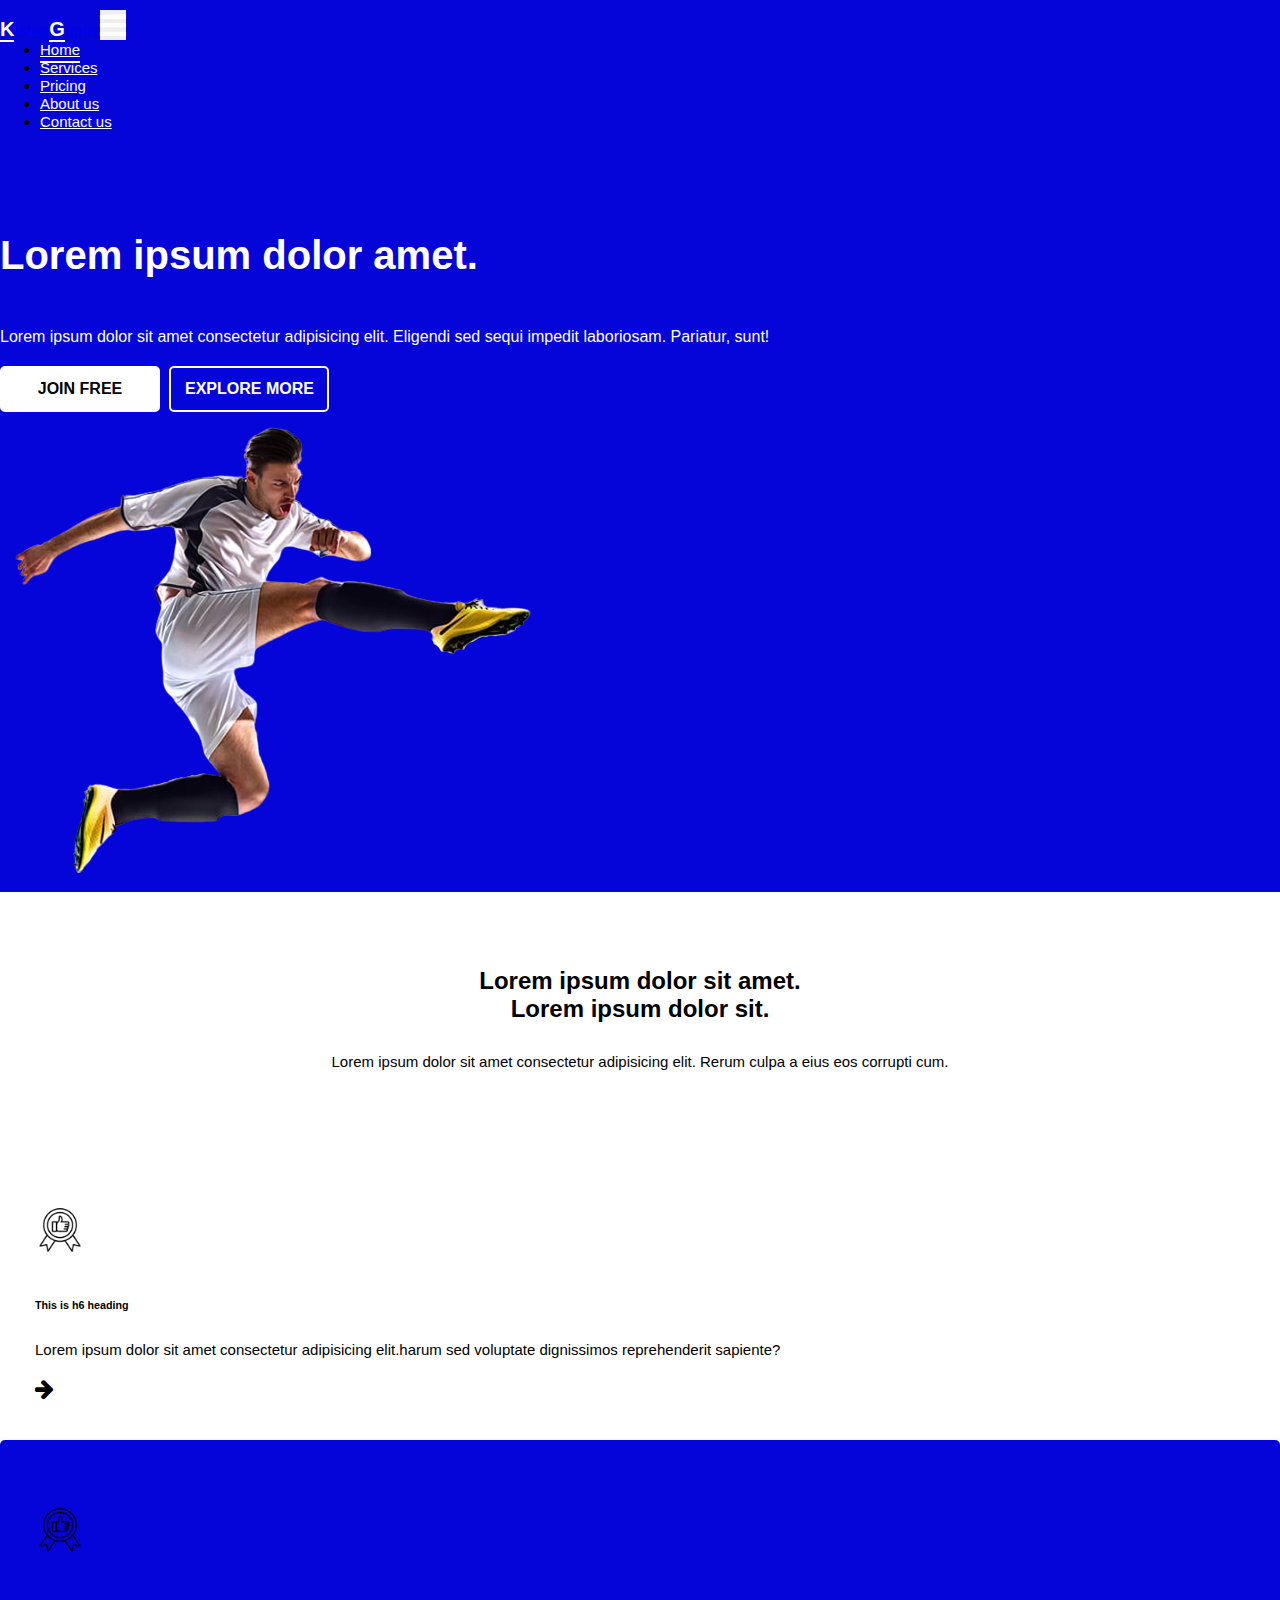
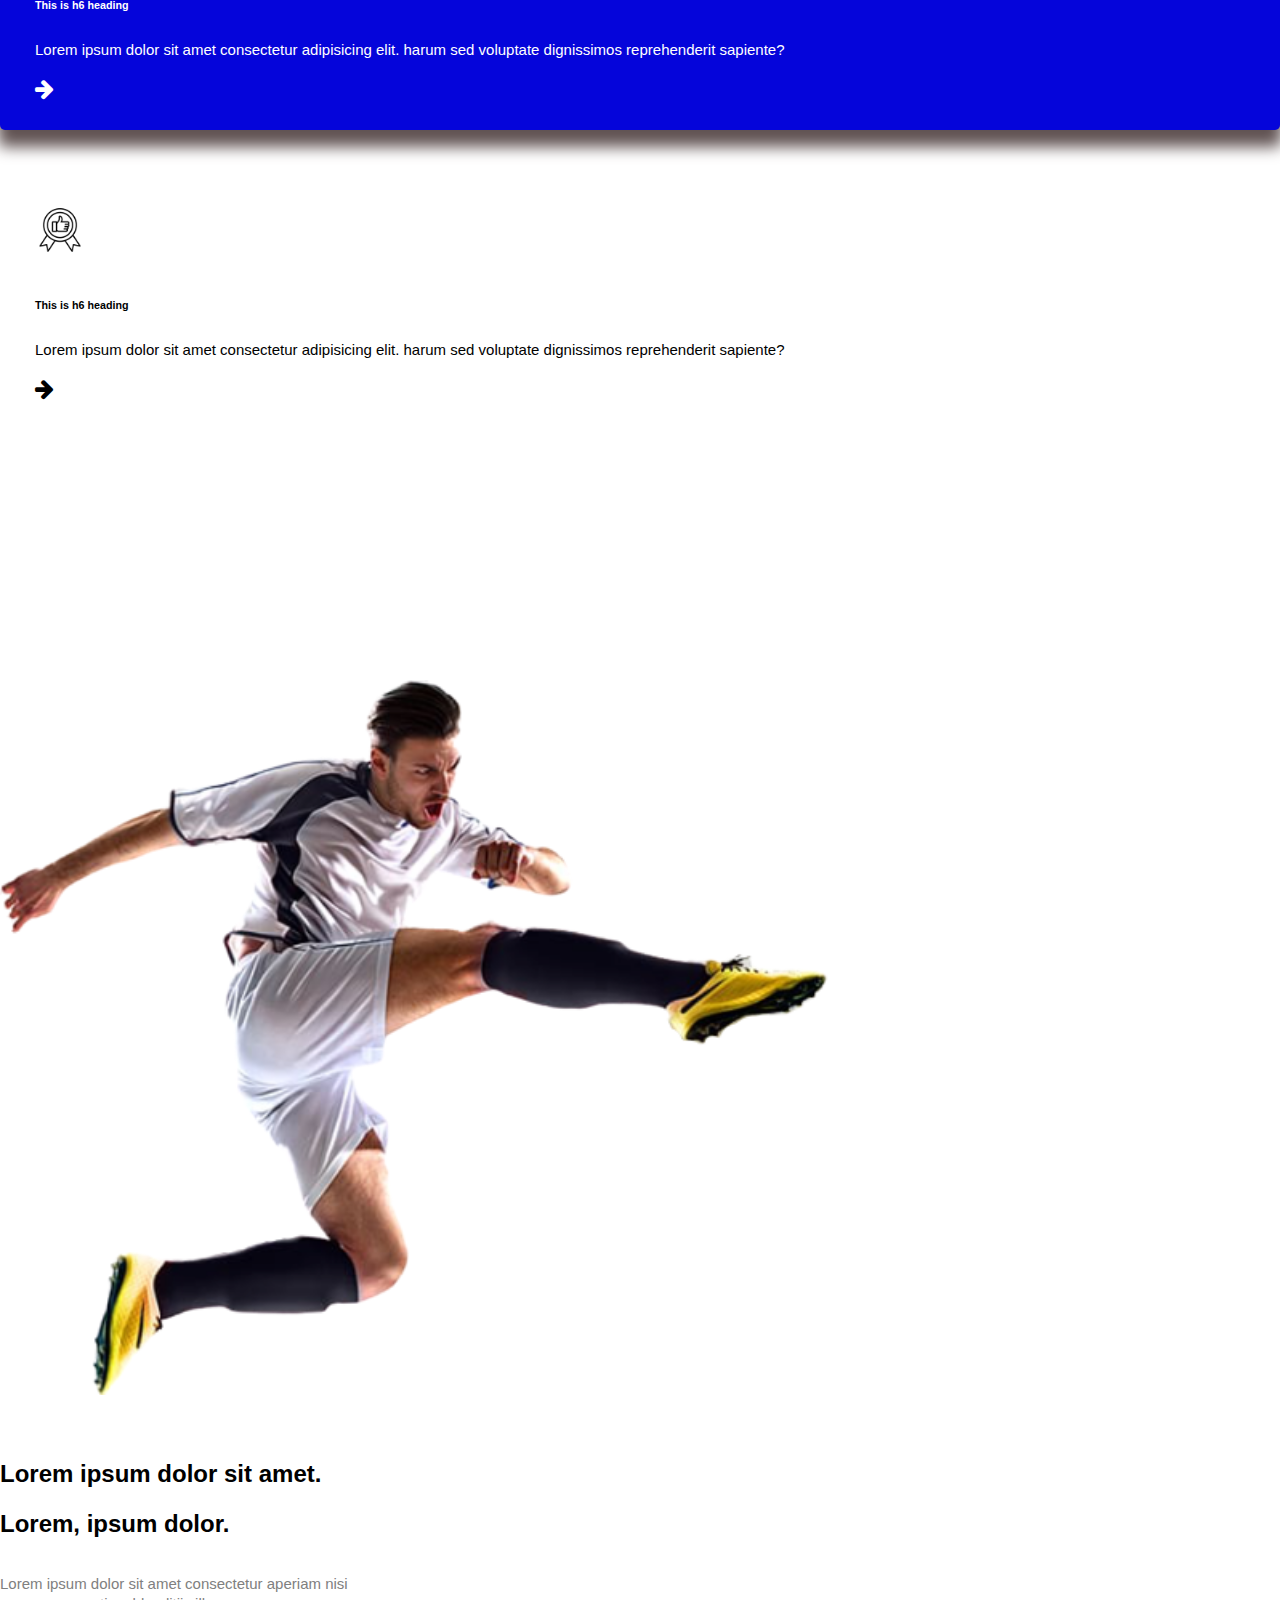
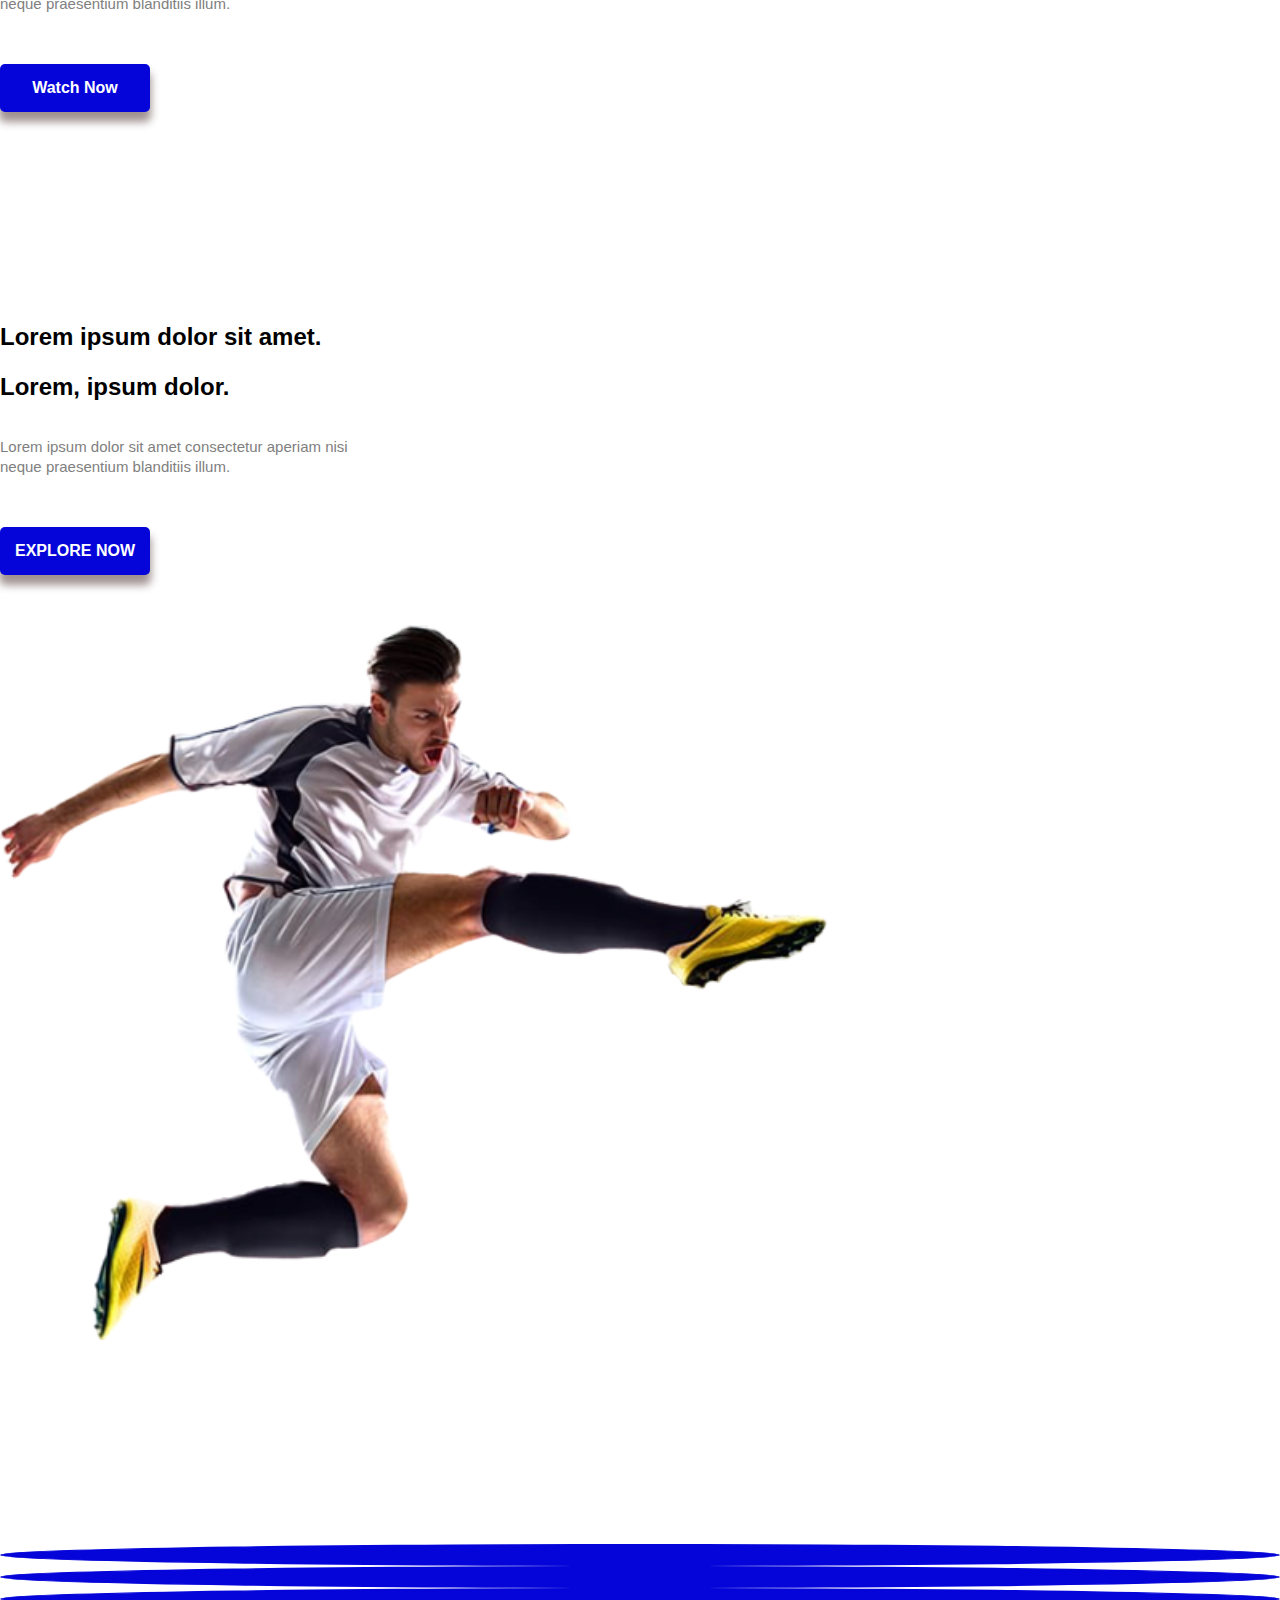
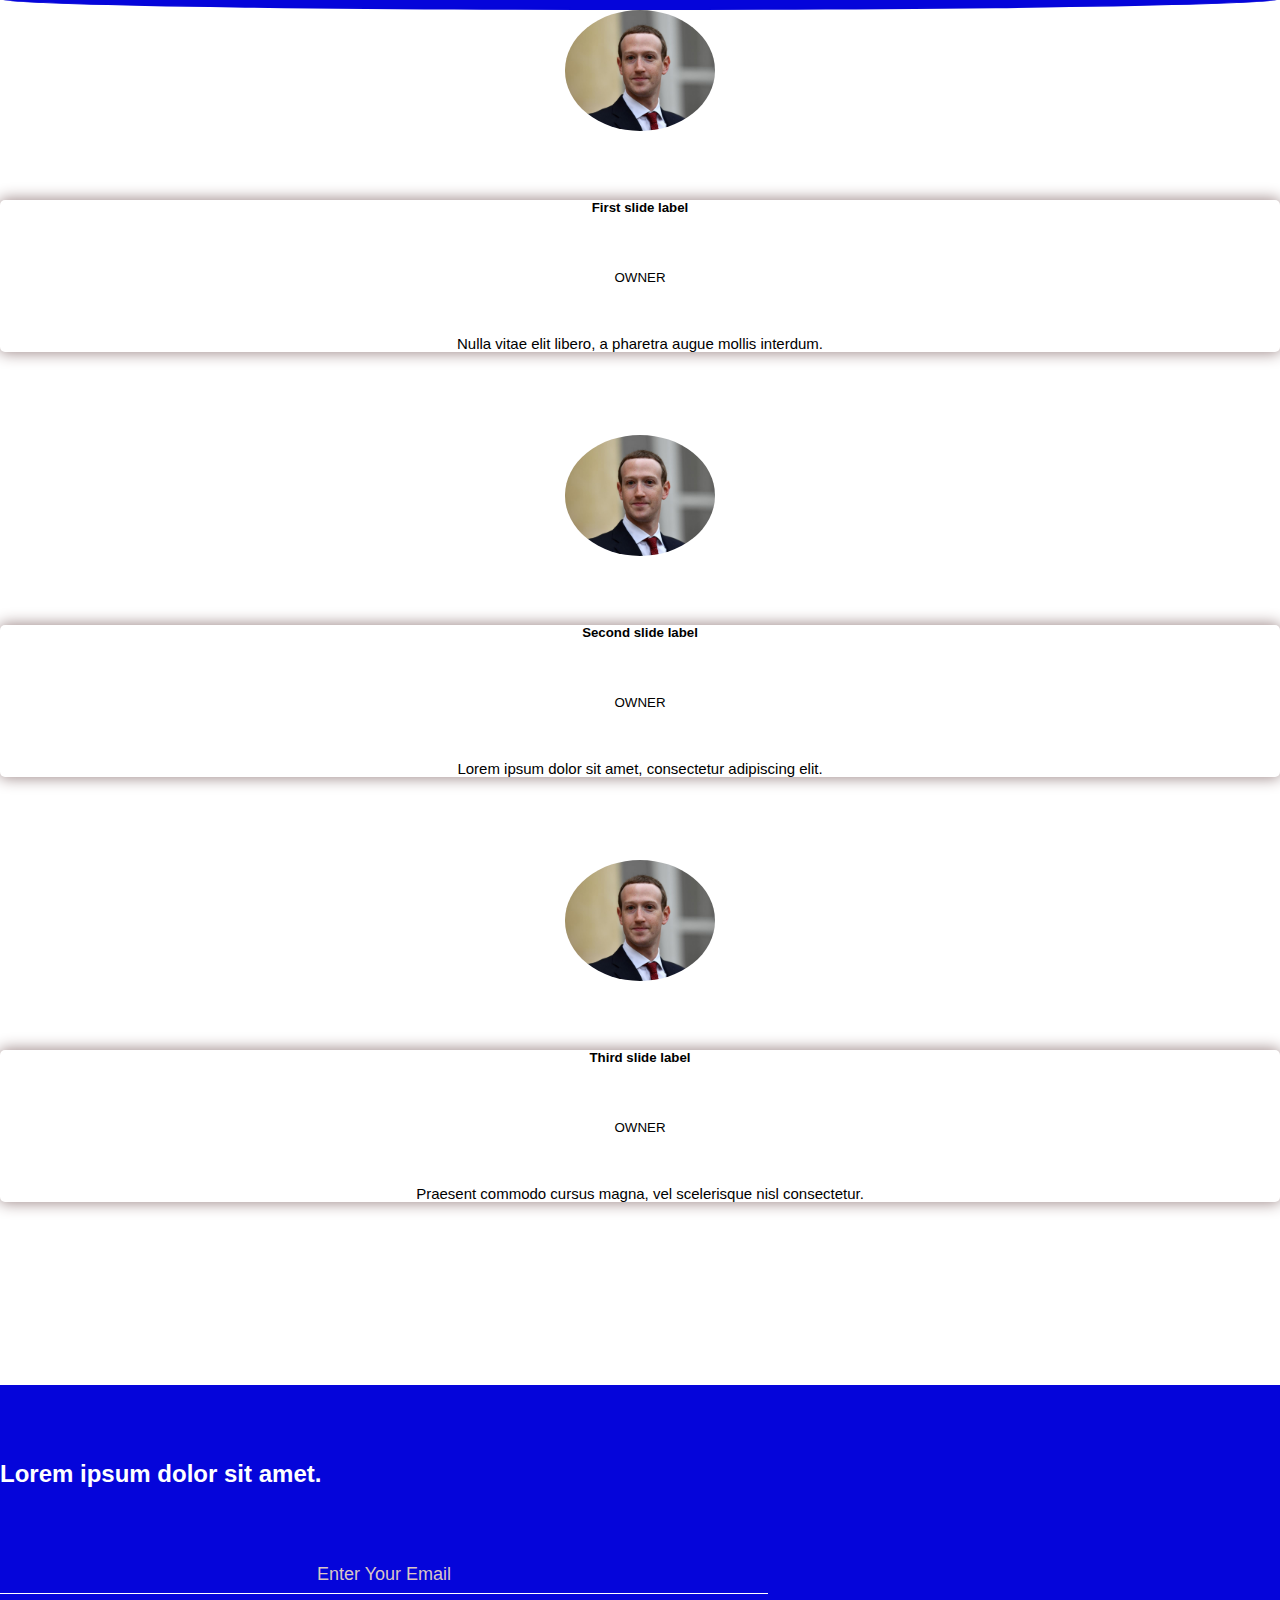
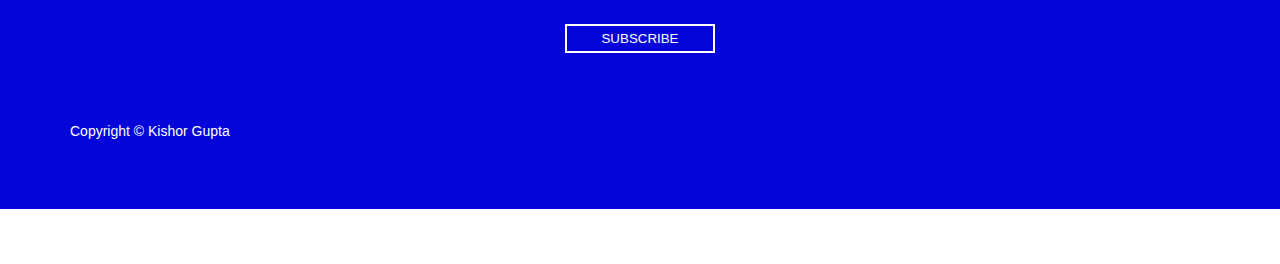
==== index.html @ c4130418 "powerpoint templet to html document 25/07/2020" ====
<!doctype html>
<html lang="en">

<head>
    <!-- Required meta tags -->
    <meta charset="utf-8">
    <meta name="viewport" content="width=device-width, initial-scale=1, shrink-to-fit=no">

    <!-- Bootstrap CSS -->
    <link rel="stylesheet" href="https://stackpath.bootstrapcdn.com/bootstrap/4.5.0/css/bootstrap.min.css"
        integrity="sha384-9aIt2nRpC12Uk9gS9baDl411NQApFmC26EwAOH8WgZl5MYYxFfc+NcPb1dKGj7Sk" crossorigin="anonymous">
    <link rel="stylesheet" href="../css/style.css">
    <link rel="stylesheet" href="https://stackpath.bootstrapcdn.com/font-awesome/4.7.0/css/font-awesome.min.css">
    <link href="https://fonts.googleapis.com/css2?family=Josefin+Sans&display=swap" rel="stylesheet">

    <title>Hello, world!</title>
</head>

<body>
    <section class="header">
        <div class="container">
            <nav class="navbar navbar-expand-lg navbar-light ">
                <a class="navbar-brand " href="#"> <span>K</span>ishor<span>G</span>upta </a>
                <button class="navbar-toggler" type="button" data-toggle="collapse" data-target="#navbarNav"
                    aria-controls="navbarNav" aria-expanded="false" aria-label="Toggle navigation">
                    <i class="fa fa-bars" aria-hidden="true"></i>
                </button>
                <div class="collapse navbar-collapse" id="navbarNav">
                    <ul class="navbar-nav ml-auto text-right">
                        <!-- ml-auto class for align the navbar to right side -->
                        <!-- text-right to align the hamburger item at the right side -->
                        <li class="nav-item ">
                            <a class="nav-link active-home" href="#">Home</a>
                        </li>
                        <li class="nav-item">
                            <a class="nav-link" href="#">Services</a>
                        </li>
                        <li class="nav-item">
                            <a class="nav-link" href="#">Pricing</a>
                        </li>
                        <li class="nav-item">
                            <a class="nav-link" href="#">About us</a>
                        </li>
                        <li class="nav-item">
                            <a class="nav-link" href="#">Contact us</a>
                        </li>
                    </ul>
                </div>
            </nav>


            <div class="row banner">
                <div class="col-md-6">
                    <h1>Lorem ipsum dolor amet.</h1>
                    <p>Lorem ipsum dolor sit amet consectetur adipisicing elit. Eligendi sed sequi impedit laboriosam.
                        Pariatur, sunt!</p>

                    <a href="#" class="express-btn">JOIN FREE</a>
                    <a href="#">EXPLORE MORE</a>
                </div>
                <div class="col-md-6 text-center">
                    <img src="../img/bg1.png" class="img-fluid" alt="">
                </div>
            </div>
        </div>
    </section>


    <section class="service">
        <div class="container">
            <h2 class="title">Lorem ipsum dolor sit amet. <br>Lorem ipsum dolor sit.</h2>
            <p class="sub-title">Lorem ipsum dolor sit amet consectetur adipisicing elit. Rerum culpa a eius eos
                corrupti cum.</p>
            <div class="row">
                <div class="col-md-4">
                    <div class="service-box">
                        <img src="../img/icon1.png" alt="">
                        <h6>This is h6 heading</h6>
                        <p>Lorem ipsum dolor sit amet consectetur adipisicing elit.harum sed voluptate dignissimos
                            reprehenderit sapiente?</p>
                        <i class="fa fa-arrow-right"></i>
                    </div>
                </div>
                <div class="col-md-4">
                    <div class="service-box active-service">
                        <img src="../img/icon1.png" alt="">
                        <h6>This is h6 heading</h6>
                        <p>Lorem ipsum dolor sit amet consectetur adipisicing elit. harum sed voluptate dignissimos
                            reprehenderit sapiente?</p>
                        <i class="fa fa-arrow-right"></i>
                    </div>
                </div>
                <div class="col-md-4">
                    <div class="service-box">
                        <img src="../img/icon1.png" alt="">
                        <h6>This is h6 heading</h6>
                        <p>Lorem ipsum dolor sit amet consectetur adipisicing elit. harum sed voluptate dignissimos
                            reprehenderit sapiente?</p>
                        <i class="fa fa-arrow-right"></i>
                    </div>
                </div>
            </div>
        </div>
    </section>

    <section class="feature">
        <div class="container">
            <div class="row">
                <div class="col-md-6">
                    <img src="../img/bg1.png" alt="">
                </div>
                <div class="col-md-6">
                    <h2>Lorem ipsum dolor sit amet. <br>Lorem, ipsum dolor.</h2>
                    <p>Lorem ipsum dolor sit amet consectetur aperiam nisi <br> neque praesentium blanditiis illum.</p>
                    <a href="#">Watch Now</a>
                </div>
            </div>
        </div>
    </section>

    <section class="explore">
        <div class="container">
            <div class="row">
                <div class="col-md-6">
                    <h2>Lorem ipsum dolor sit amet. <br>Lorem, ipsum dolor.</h2>
                    <p>Lorem ipsum dolor sit amet consectetur aperiam nisi <br> neque praesentium blanditiis illum.</p>
                    <a href="#">EXPLORE NOW</a>
                </div>
                <div class="col-md-6">
                    <img src="../img/bg1.png" alt="">
                </div>
            </div>
        </div>
    </section>

    <section class="review">
        <div class="cantainer">
            <div id="carouselExampleCaptions" class="carousel slide" data-ride="carousel">
                <ol class="carousel-indicators">
                    <li data-target="#carouselExampleCaptions" data-slide-to="0" class="active"></li>
                    <li data-target="#carouselExampleCaptions" data-slide-to="1"></li>
                    <li data-target="#carouselExampleCaptions" data-slide-to="2"></li>
                </ol>
                <div class="carousel-inner">
                    <div class="carousel-item active">
                        <img src="../img/f01.jpg">
                        <div class="carousel-caption">
                            <h5>First slide label</h5>
                            <small>OWNER</small>
                            <p>Nulla vitae elit libero, a pharetra augue mollis interdum.</p>
                        </div>
                    </div>
                    <div class="carousel-item">
                        <img src="../img/f01.jpg">
                        <div class="carousel-caption ">
                            <h5>Second slide label</h5>
                            <small>OWNER</small>
                            <p>Lorem ipsum dolor sit amet, consectetur adipiscing elit.</p>
                        </div>
                    </div>
                    <div class="carousel-item">
                        <img src="../img/f01.jpg">
                        <div class="carousel-caption">
                            <h5>Third slide label</h5>
                            <small>OWNER</small>
                            <p>Praesent commodo cursus magna, vel scelerisque nisl consectetur.</p>
                        </div>
                    </div>
                </div>
            </div>
        </div>
    </section>

    <section class="footer text-center">
        <div class="container">
            <h2>Lorem ipsum dolor sit amet.</h2>
            <form>
                <input type="email" placeholder="Enter Your Email" required>
                <button type="submit"> SUBSCRIBE</button>
                <small>Copyright &copy; Kishor Gupta</small>
            </form>
        </div>
    </section>
    <!-- Optional JavaScript -->
    <!-- jQuery first, then Popper.js, then Bootstrap JS -->
    <script src="https://code.jquery.com/jquery-3.5.1.slim.min.js"
        integrity="sha384-DfXdz2htPH0lsSSs5nCTpuj/zy4C+OGpamoFVy38MVBnE+IbbVYUew+OrCXaRkfj"
        crossorigin="anonymous"></script>
    <script src="https://cdn.jsdelivr.net/npm/popper.js@1.16.0/dist/umd/popper.min.js"
        integrity="sha384-Q6E9RHvbIyZFJoft+2mJbHaEWldlvI9IOYy5n3zV9zzTtmI3UksdQRVvoxMfooAo"
        crossorigin="anonymous"></script>
    <script src="https://stackpath.bootstrapcdn.com/bootstrap/4.5.0/js/bootstrap.min.js"
        integrity="sha384-OgVRvuATP1z7JjHLkuOU7Xw704+h835Lr+6QL9UvYjZE3Ipu6Tp75j7Bh/kR0JKI"
        crossorigin="anonymous"></script>
</body>

</html>
---- css/style.css ----
*{
    margin: 0;
    padding: 0;
    box-sizing: border-box;
    font-family: 'Libre Franklin', sans-serif;
}
.header{
    background:rgb(5, 5, 218);
}
.navbar{
    padding-top: 10px !important;
}
.nav-item{
    margin-left: 40px;
    /* margin-bottom: 5px; */
}
.nav-link{
    color: white !important;
    font-size: 15px !important;
    padding: 0 0 3px 0 !important;
}
.navbar-brand span{
    color: white;
    font-size: 20px;
    font-weight: bold;
    border-bottom: 2px solid white;
}
.fa-bars{
    color: white;
    font-size: 30px !important;
}
.navbar-toggler{
    border: 0 !important;
    outline: none !important;
}
.active-home{
    border-bottom: 2px solid white;
}
.nav-link:hover{
    border-bottom: 2px solid white;
}
.banner{
    margin-top: 8%;
    color: white;
}
.banner h1{
    margin: 80px 0 50px;
    font-weight: 600;
    font-size: 40px;
}
.banner img{
    max-height: 500px;
    margin-top: 15px;
    margin-left: 15px;
    margin-bottom: 15px;
}
.banner a{
    padding: 12px;
    width: 160px;
    display: inline-block;
    background:transparent;
    text-decoration: none !important;
    color: white;
    border: 2px solid white;
    border-radius: 5px;
    text-align: center;
    margin-top: 20px;
    margin-right: 5px;
    font-weight: bold;
}
.banner .express-btn{
    background: white;
    color: black;
}




.service{
    margin: 75px 0;
}
.title{
    text-align: center;
    font-weight: bold;
    margin-bottom: 30px;
}
.sub-title{
    text-align: center;
    margin-bottom: 70px;
    font-size: 15px;
}

.service-box img{
    width: 50px;
    margin-top: 65px;
    margin-bottom: 40px;
}
.service-box{
    padding: 0 35px;
    cursor: pointer;
    margin-bottom: 10px;
    transition: .4s;
}
.service-box h6{
    margin-bottom: 30px;
    font-weight: bold;
}
.service-box p{
    font-size: 15px;
}
.fa-arrow-right{
    font-size: 22px !important;
    margin-top: 20px;
    margin-bottom: 30px;
}
.service-box:hover, .active-service{
    background-color: rgb(5, 5, 218);
    border-radius: 5px;
    color: white;
    box-shadow: 0 15px 15px 2px rgb(97, 83, 83);
}
.active-service p{
    color: white;
}


.feature,.explore{
    margin: 200px 0px;
}
.feature img,.explore img{
    width: 70%;
    cursor: pointer;
    margin-top: 50px;
}
.feature h2,.explore h2{
    margin-top: 50px;
    font-weight: bold;
    line-height: 50px;
}
.feature p,.explore p{
    margin-top: 25px;
    margin-bottom: 50px;
    color: grey;
    font-size: 15px;
    line-height: 20px;
}
.feature a,.explore a{
    width: 150px;
    padding: 15px 10px;
    text-decoration: none !important;
    display: block;
    background: rgb(5, 5, 218);
    color: white;
    text-align: center;
    border-radius: 5px;
    font-weight: bold;
    box-shadow: 0 9px 9px 1px rgb(161, 146, 146);
}

.review{
    margin: 100px 0;
}
.carousel-item img{
    width: 150px;
    border-radius: 50%;
}
.carousel-item{
    text-align: center;
    height: 425px;
}

.carousel-caption small{
    color: black;
    margin-top: 55px;
    display: block;
    margin-bottom: 50px;
}

.carousel-caption{
    border-radius: 5px;
    color: black;
    box-shadow: 0 0 15px 1px rgb(156, 135, 135);
    z-index: -1 !important;
    margin-bottom: 50px;
}
.carousel-caption h5{
    color: black;
    font-weight: bold;
    margin-top: 65px;
}
.carousel-caption small{
    margin-top: 55px;
    margin-bottom: 50px;
    display: block;
}
.carousel-caption p{
    text-align: center;
    font-size: 15px;
    padding: 0 50px;
}
.carousel-indicators li{
    background-color: rgb(5, 5, 218) !important;
    border: 2px solid rgb(5, 5, 218);
    border-radius: 50%;
}

@media only screen and (max-width:700px){
    .carousel-item{
        height: 525px;
    }
    .carousel-caption{
        margin: 0 40px 145px 40px;
        left: 0;
        right: 0;
    }
}


.footer{
    background: rgb(5, 5, 218);
    padding-top: 5px;
}
.footer h2{
    color: white;
    font-weight: 600;
    margin: 70px 0;
}
.footer input{
    width: 60%;
    background: transparent;
    border: 0;
    outline: none;
    border-bottom: 1px solid white;
    color: white;
    padding: 10px;
    margin-bottom: 30px;
    text-align: center;
}
::placeholder{
    color: rgb(218, 197, 197);
    font-size: 18px;
}
.footer button{
    padding: 5px;
    width: 150px;
    display: block;
    margin: auto;
    color: white;
    border: 2px solid white;
    background: transparent;
}
.footer small{
    margin-bottom: 55px;
    font-size: 14px;
    padding: 70px;
    display: block;
    color: white;

}
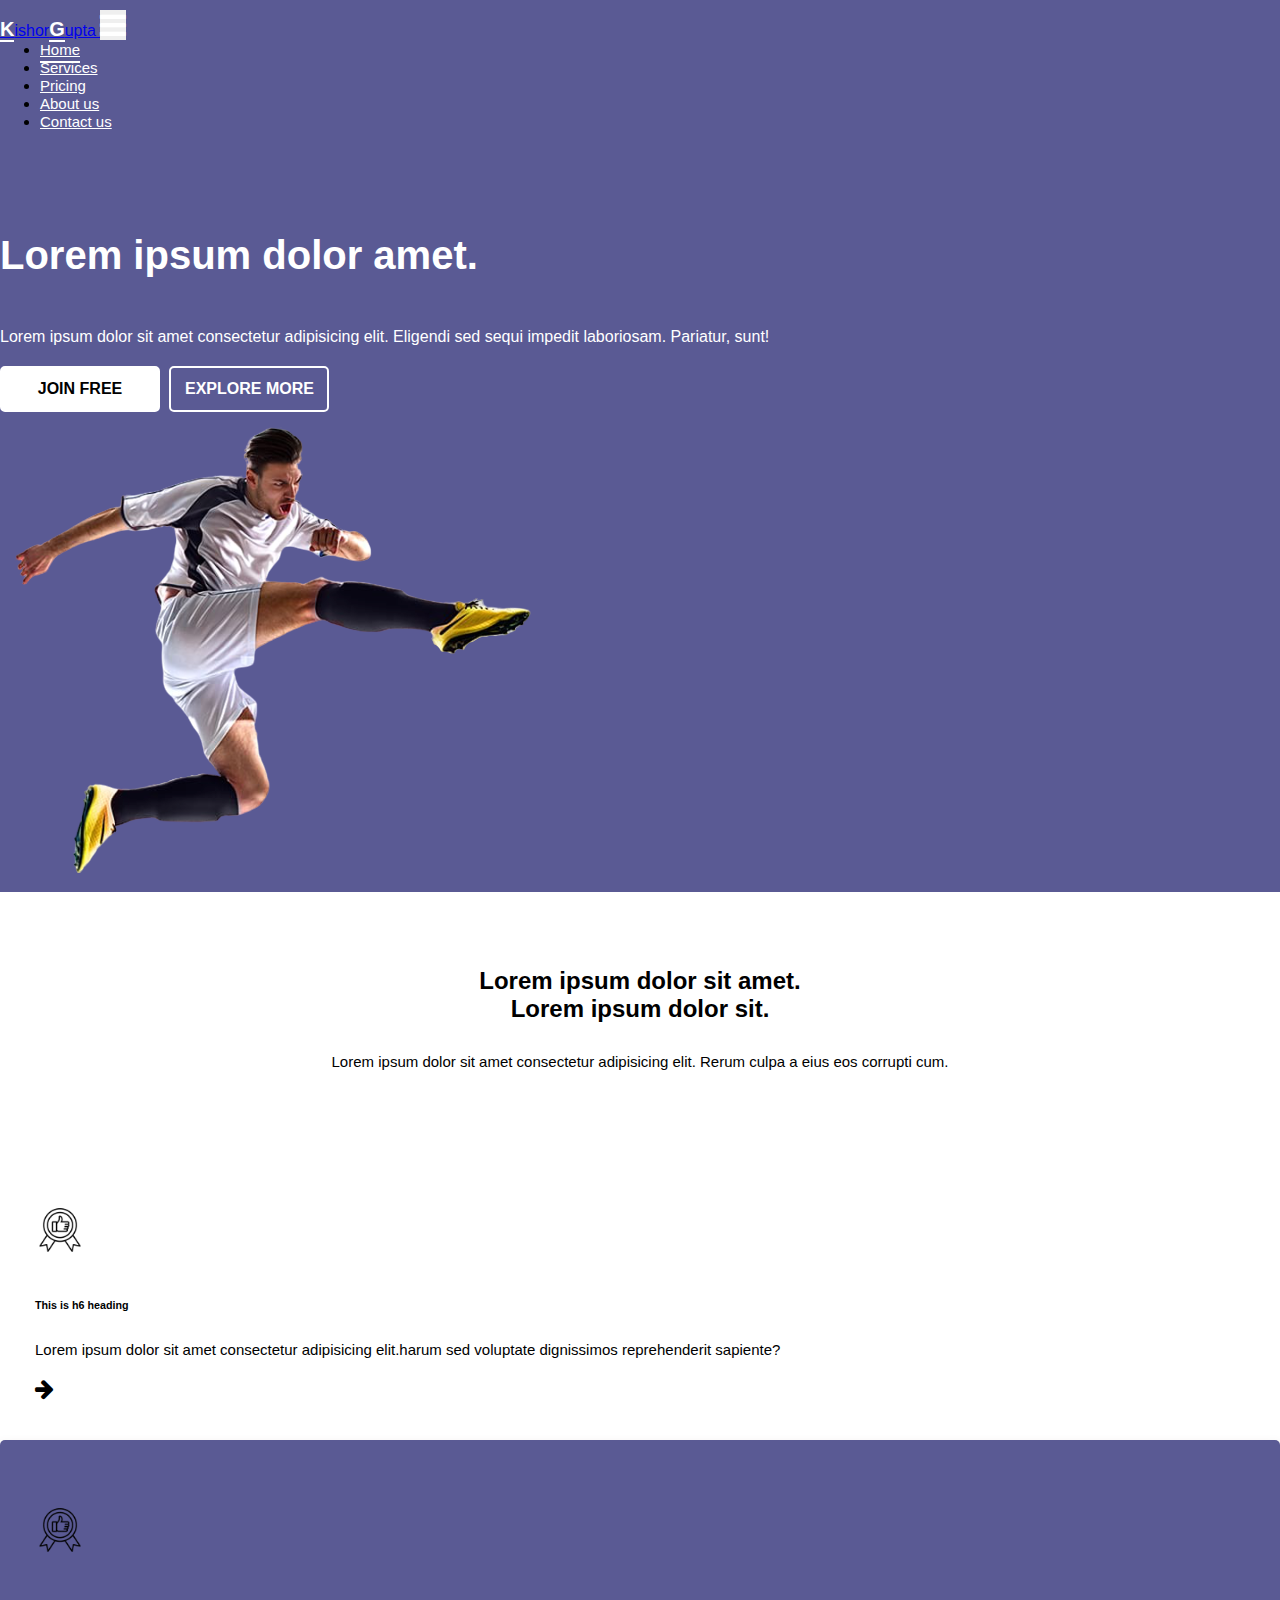
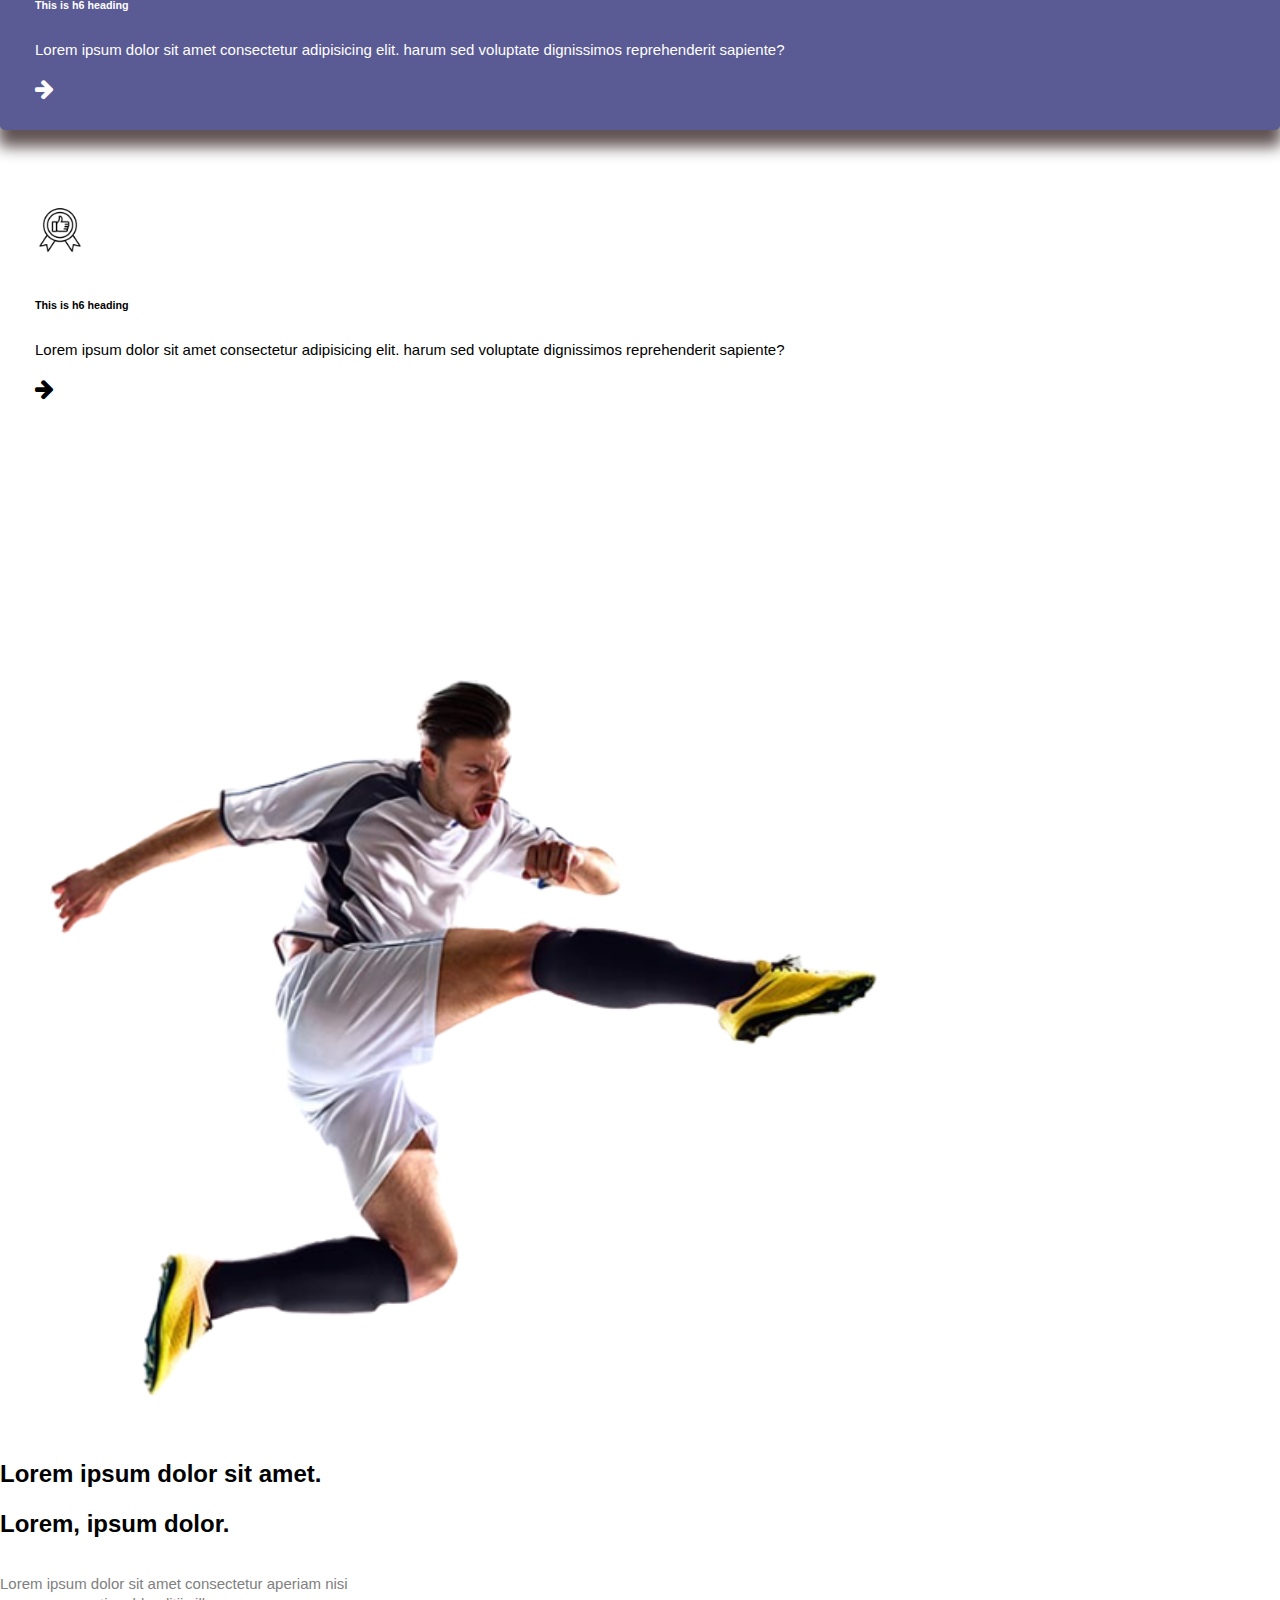
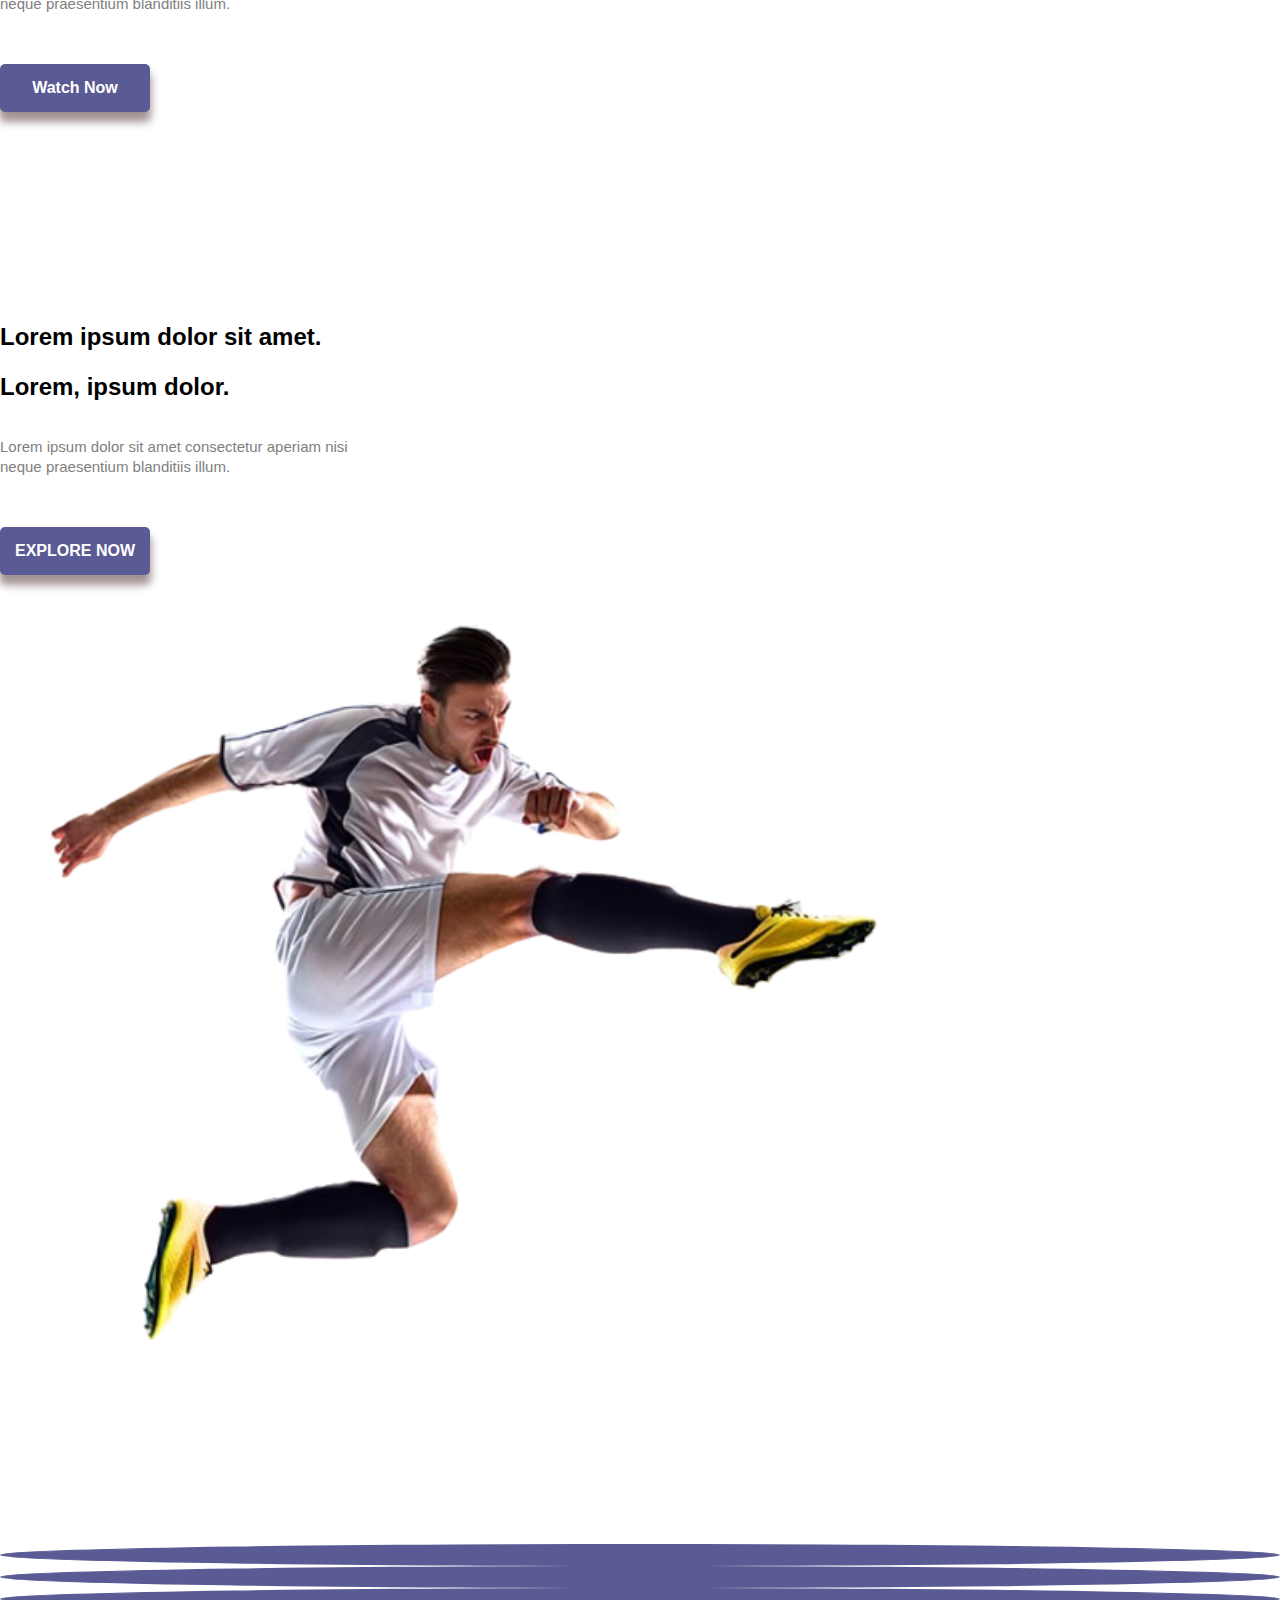
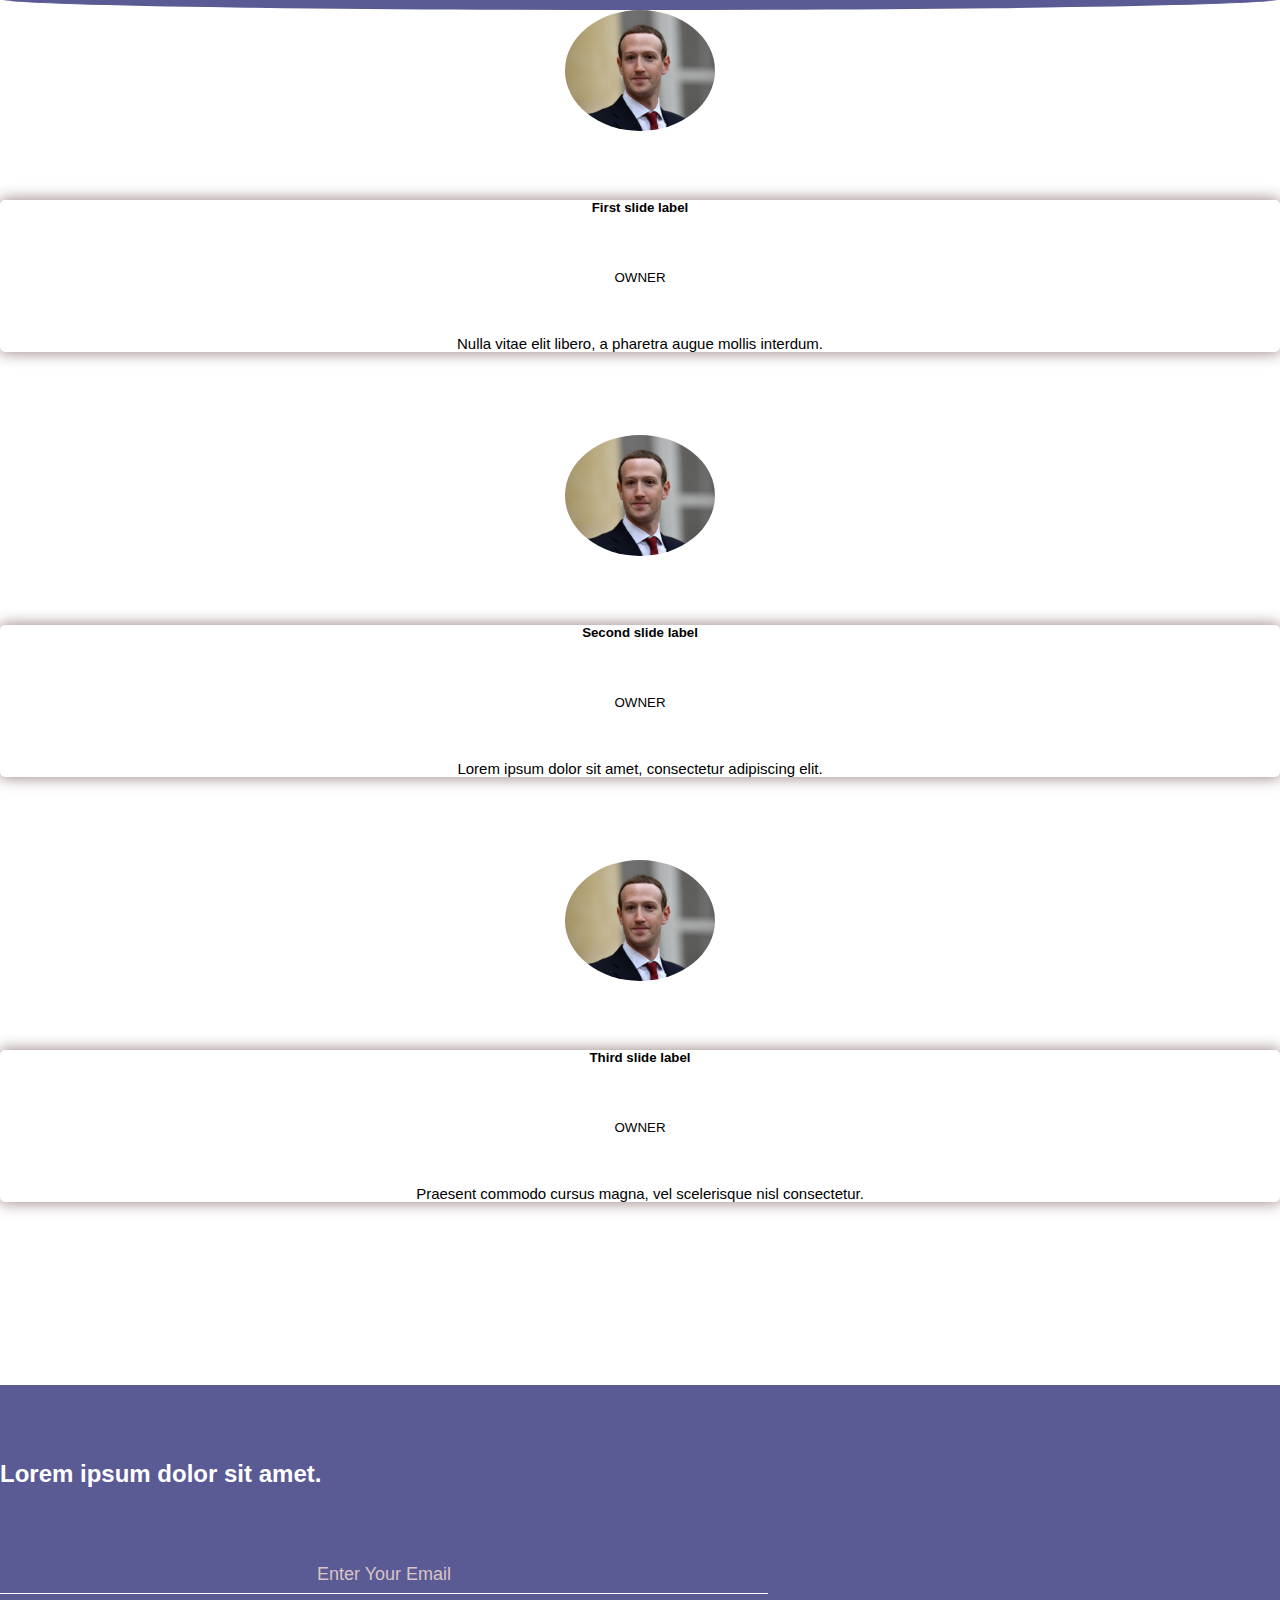
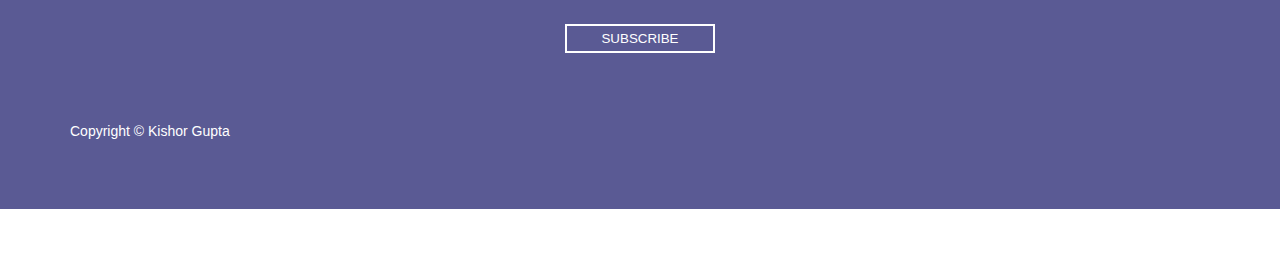
==== commit 5df393a9: "some changes" ====
--- a/index.html
+++ b/index.html
@@ -13,7 +13,7 @@
     <link rel="stylesheet" href="https://stackpath.bootstrapcdn.com/font-awesome/4.7.0/css/font-awesome.min.css">
     <link href="https://fonts.googleapis.com/css2?family=Josefin+Sans&display=swap" rel="stylesheet">
 
-    <title>Hello, world!</title>
+    <title>Kishor Gupta</title>
 </head>
 
 <body>
--- a/css/style.css
+++ b/css/style.css
@@ -5,7 +5,7 @@
     font-family: 'Libre Franklin', sans-serif;
 }
 .header{
-    background:rgb(5, 5, 218);
+    background:rgb(90, 90, 148);
 }
 .navbar{
     padding-top: 10px !important;
@@ -114,7 +114,7 @@
     margin-bottom: 30px;
 }
 .service-box:hover, .active-service{
-    background-color: rgb(5, 5, 218);
+    background-color: rgb(90, 90, 148);
     border-radius: 5px;
     color: white;
     box-shadow: 0 15px 15px 2px rgb(97, 83, 83);
@@ -131,6 +131,7 @@
     width: 70%;
     cursor: pointer;
     margin-top: 50px;
+    margin-left: 50px;
 }
 .feature h2,.explore h2{
     margin-top: 50px;
@@ -149,7 +150,7 @@
     padding: 15px 10px;
     text-decoration: none !important;
     display: block;
-    background: rgb(5, 5, 218);
+    background: rgb(90, 90, 148);
     color: white;
     text-align: center;
     border-radius: 5px;
@@ -199,14 +200,14 @@
     padding: 0 50px;
 }
 .carousel-indicators li{
-    background-color: rgb(5, 5, 218) !important;
-    border: 2px solid rgb(5, 5, 218);
+    background-color: rgb(90, 90, 148) !important;
+    border: 2px solid rgb(90, 90, 148);
     border-radius: 50%;
 }
 
 @media only screen and (max-width:700px){
     .carousel-item{
-        height: 525px;
+        height: 560px;
     }
     .carousel-caption{
         margin: 0 40px 145px 40px;
@@ -217,7 +218,7 @@
 
 
 .footer{
-    background: rgb(5, 5, 218);
+    background: rgb(90, 90, 148);
     padding-top: 5px;
 }
 .footer h2{
@@ -255,5 +256,13 @@
     padding: 70px;
     display: block;
     color: white;
-
+}
+
+@media only screen and (max-width:991px){
+    .active-home, .nav-link:hover{
+        border: none;
+    }
+    .nav-item a{
+        mask-border: 10px !important;
+    }
 }